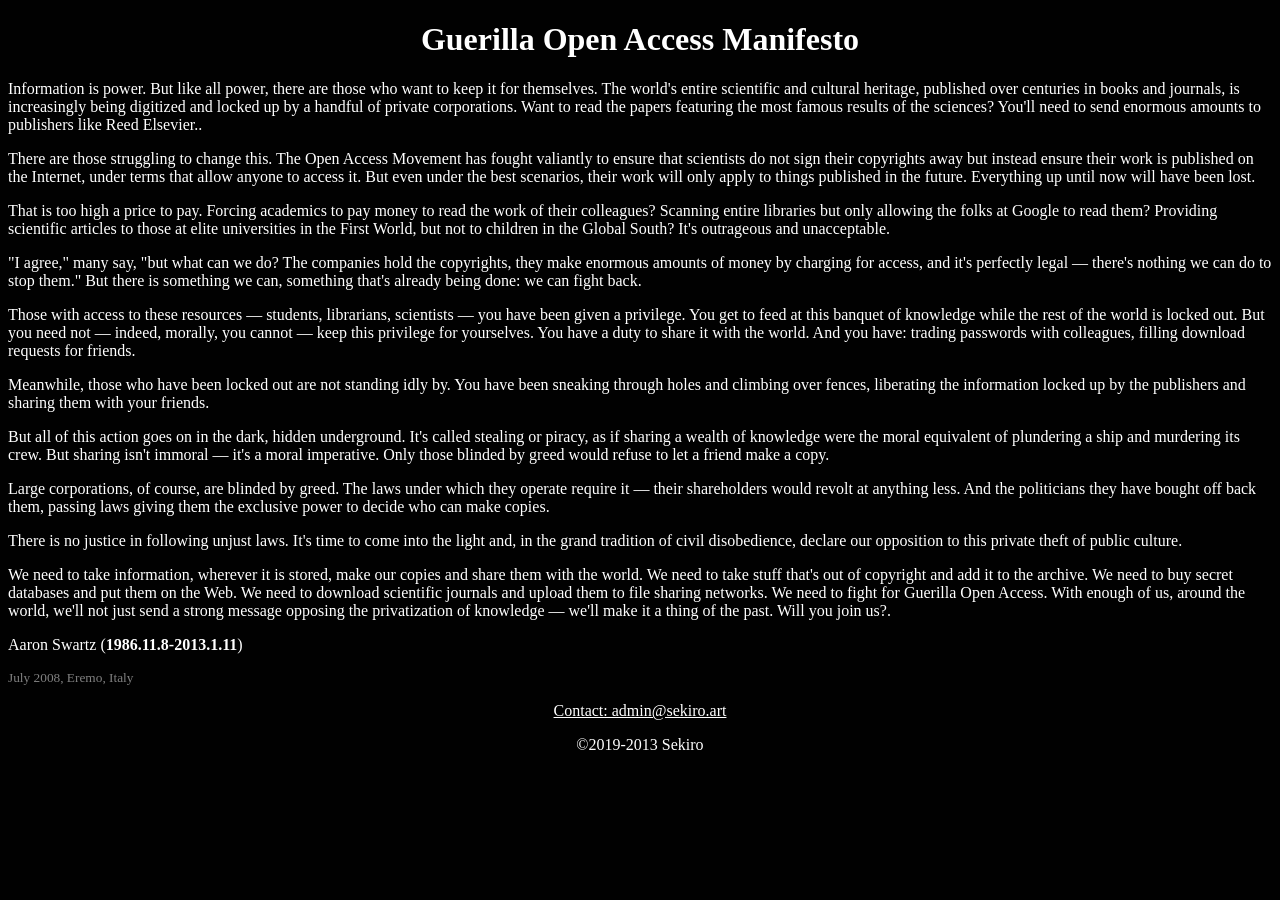
==== index.html @ 6ea74c70 "Update index.html" ====
<!DOCTYPE html>
<html>
  <head>
    <title>待清理坐标 xx6.3x:x9.9x</title>
     <link rel="stylesheet" type="text/css" href="http://sekiroz.github.io/style.css?">
  </head>
  <body>
    <h1 style="text-align:center; font-weight:bold; color:white;">Guerilla Open Access Manifesto </h1>    

    <p style="color:white;" >Information is power. But like all power, there are those who want to keep it for themselves. The world's entire scientific and cultural heritage, published over centuries in books and journals, is increasingly being digitized and locked up by a handful of private corporations. Want to read the papers featuring the most famous results of the sciences? You'll need to send enormous amounts to publishers like Reed Elsevier.. </p>
    <p style="color:white;" >There are those struggling to change this. The Open Access Movement has fought valiantly to ensure that scientists do not sign their copyrights away but instead ensure their work is published on the Internet, under terms that allow anyone to access it. But even under the best scenarios, their work will only apply to things published in the future. Everything up until now will have been lost.</p>
    <p style="color:white;" >That is too high a price to pay. Forcing academics to pay money to read the work of their colleagues? Scanning entire libraries but only allowing the folks at Google to read them? Providing scientific articles to those at elite universities in the First World, but not to children in the Global South? It's outrageous and unacceptable.</p>
    <p style="color:white;" >"I agree," many say, "but what can we do? The companies hold the copyrights, they make enormous amounts of money by charging for access, and it's perfectly legal — there's nothing we can do to stop them." But there is something we can, something that's already being done: we can fight back.</p>
    <p style="color:white;" >Those with access to these resources — students, librarians, scientists — you have been given a privilege. You get to feed at this banquet of knowledge while the rest of the world is locked out. But you need not — indeed, morally, you cannot — keep this privilege for yourselves. You have a duty to share it with the world. And you have: trading passwords with colleagues, filling download requests for friends.</p>
    <p style="color:white;" >Meanwhile, those who have been locked out are not standing idly by. You have been sneaking through holes and climbing over fences, liberating the information locked up by the publishers and sharing them with your friends.</p>
    <p style="color:white;" >But all of this action goes on in the dark, hidden underground. It's called stealing or piracy, as if sharing a wealth of knowledge were the moral equivalent of plundering a ship and murdering its crew. But sharing isn't immoral — it's a moral imperative. Only those blinded by greed would refuse to let a friend make a copy.</p>
    <p style="color:white;" >Large corporations, of course, are blinded by greed. The laws under which they operate require it — their shareholders would revolt at anything less. And the politicians they have bought off back them, passing laws giving them the exclusive power to decide who can make copies.</p>
    <p style="color:white;" >There is no justice in following unjust laws. It's time to come into the light and, in the grand tradition of civil disobedience, declare our opposition to this private theft of public culture.</p>
    <p style="color:white;" >We need to take information, wherever it is stored, make our copies and share them with the world. We need to take stuff that's out of copyright and add it to the archive. We need to buy secret databases and put them on the Web. We need to download scientific journals and upload them to file sharing networks. We need to fight for Guerilla Open Access.


With enough of us, around the world, we'll not just send a strong message opposing the privatization of knowledge — we'll make it a thing of the past. Will you join us?.</p>    

    <p style="color:white">Aaron Swartz (<strong>1986.11.8-2013.1.11</strong>)</p>

<p style="color:gray; font-size:smaller">July 2008, Eremo, Italy</p>


    <p align="center">
  <a href="mailto:admin@sekiro.art" style="color:white">
    Contact: admin@sekiro.art
  </a>
</p>
    
        <p align="center" style="color:white">©2019-2013 Sekiro</p>

    
  </body>
</html>
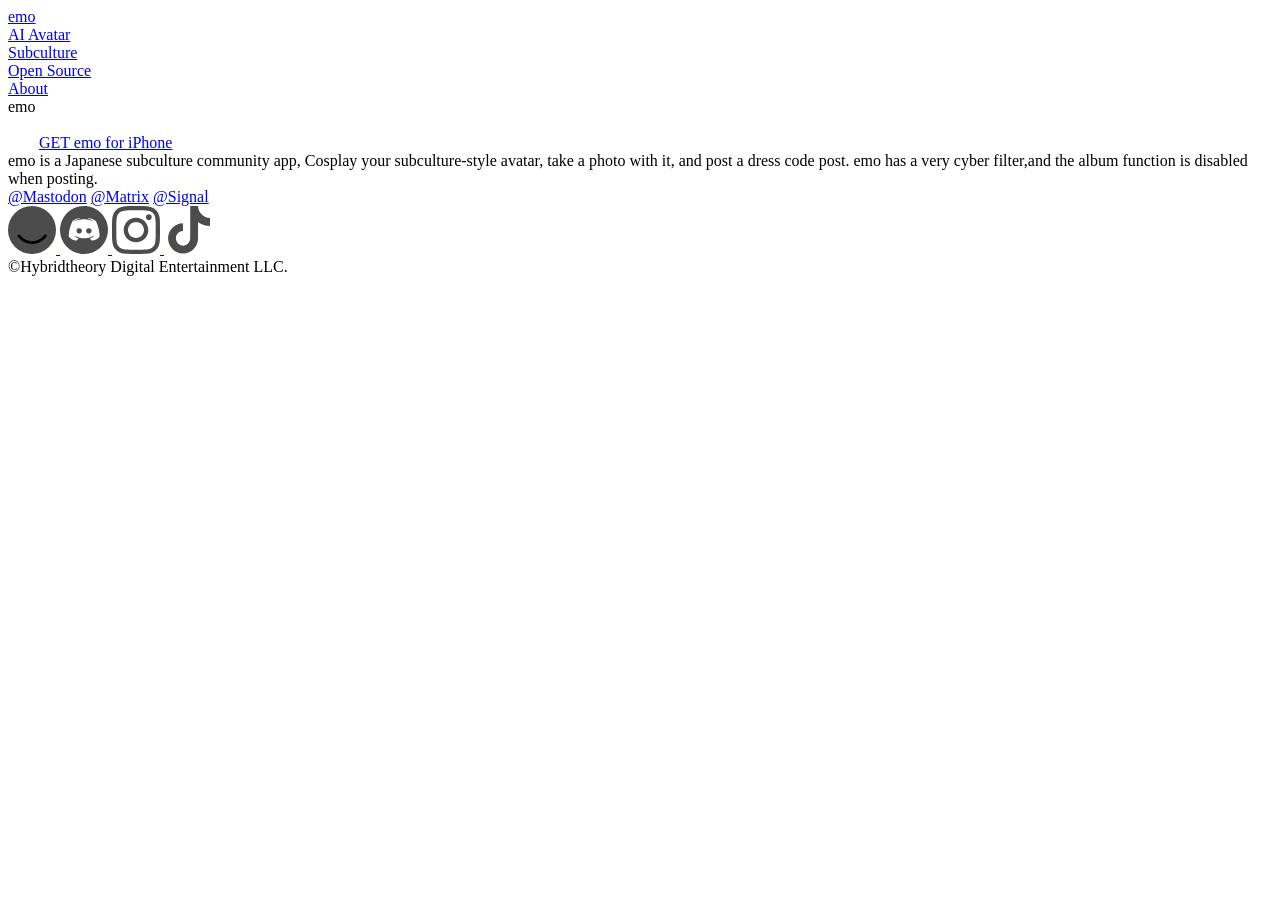
==== commit d560eea2: "up.." ====
--- a/index.html
+++ b/index.html
@@ -1,39 +1,156 @@
 <!DOCTYPE html>
 <html>
   <head>
-    <title>待清理坐标 xx6.3x:x9.9x</title>
-     <link rel="stylesheet" type="text/css" href="http://sekiroz.github.io/style.css?">
+    <meta charset="utf-8" />
+    <title>Hybridtheory</title>
+    <link rel="stylesheet" href="./index.css" />
+    <link rel="icon" href="/favicon.svg" type="image/svg+xml" />
+
+    <!-- 元描述标签 -->
+    <meta name="description" content="Hybridtheory LLC" />
+
+    <!-- Schema.org 结构化数据 -->
+    <script type="application/ld+json">
+    {
+      "@context": "https://schema.org",
+      "@type": "Organization",
+      "name": "Hybridtheory",
+      "url": "https://www.hybridtheory.io",
+      "logo": "https://www.hybridtheory.io/favicon.svg" <!--的 logo  URL -->
+    }
+    </script>
   </head>
-  <body>
-    <h1 style="text-align:center; font-weight:bold; color:white;">Guerilla Open Access Manifesto </h1>    
 
-    <p style="color:white;" >Information is power. But like all power, there are those who want to keep it for themselves. The world's entire scientific and cultural heritage, published over centuries in books and journals, is increasingly being digitized and locked up by a handful of private corporations. Want to read the papers featuring the most famous results of the sciences? You'll need to send enormous amounts to publishers like Reed Elsevier.. </p>
-    <p style="color:white;" >There are those struggling to change this. The Open Access Movement has fought valiantly to ensure that scientists do not sign their copyrights away but instead ensure their work is published on the Internet, under terms that allow anyone to access it. But even under the best scenarios, their work will only apply to things published in the future. Everything up until now will have been lost.</p>
-    <p style="color:white;" >That is too high a price to pay. Forcing academics to pay money to read the work of their colleagues? Scanning entire libraries but only allowing the folks at Google to read them? Providing scientific articles to those at elite universities in the First World, but not to children in the Global South? It's outrageous and unacceptable.</p>
-    <p style="color:white;" >"I agree," many say, "but what can we do? The companies hold the copyrights, they make enormous amounts of money by charging for access, and it's perfectly legal — there's nothing we can do to stop them." But there is something we can, something that's already being done: we can fight back.</p>
-    <p style="color:white;" >Those with access to these resources — students, librarians, scientists — you have been given a privilege. You get to feed at this banquet of knowledge while the rest of the world is locked out. But you need not — indeed, morally, you cannot — keep this privilege for yourselves. You have a duty to share it with the world. And you have: trading passwords with colleagues, filling download requests for friends.</p>
-    <p style="color:white;" >Meanwhile, those who have been locked out are not standing idly by. You have been sneaking through holes and climbing over fences, liberating the information locked up by the publishers and sharing them with your friends.</p>
-    <p style="color:white;" >But all of this action goes on in the dark, hidden underground. It's called stealing or piracy, as if sharing a wealth of knowledge were the moral equivalent of plundering a ship and murdering its crew. But sharing isn't immoral — it's a moral imperative. Only those blinded by greed would refuse to let a friend make a copy.</p>
-    <p style="color:white;" >Large corporations, of course, are blinded by greed. The laws under which they operate require it — their shareholders would revolt at anything less. And the politicians they have bought off back them, passing laws giving them the exclusive power to decide who can make copies.</p>
-    <p style="color:white;" >There is no justice in following unjust laws. It's time to come into the light and, in the grand tradition of civil disobedience, declare our opposition to this private theft of public culture.</p>
-    <p style="color:white;" >We need to take information, wherever it is stored, make our copies and share them with the world. We need to take stuff that's out of copyright and add it to the archive. We need to buy secret databases and put them on the Web. We need to download scientific journals and upload them to file sharing networks. We need to fight for Guerilla Open Access.
+  <body class="index">
+    <div class="main">
+      <div class="sidebar">
+        <div class="link active">
+          <a target="_self" href="./index.html">emo</a>
+        </div>
+        <div class="link">
+          <a target="_self" href="./avatar.html">AI Avatar</a>
+        </div>
+        <div class="link">
+          <a target="_self" href="./subculture.html">Subculture</a>
+        </div>
+        <div class="link">
+          <a target="_self" href="./open-source.html">Open Source</a>
+        </div>
+        <div class="link">
+          <a target="_self" href="./about.html">About</a>
+        </div>
+      </div>
+      <div class="content home">
+        <div class="title">
+          emo
+          <div class="download-app">
+            <img src="./images/symbol-apple.svg" />
+            <a
+              class="get-emo"
+              href="https://apps.apple.com/app/emo/id1538108556"
+            >
+              GET emo for iPhone
+            </a>
+          </div>
+        </div>
+        <div class="description">
+          emo is a Japanese subculture community app, Cosplay your 
+          subculture-style avatar, take a photo with it, and post a dress code post.
+          emo has a very cyber filter,and the album function is disabled when posting.
+        </div>
+        <div class="description">
+      <a href="https://github.com/mastodon" target="_blank" rel="noopener noreferrer">@Mastodon</a>  
+      <a href="https://github.com/matrix-org" target="_blank" rel="noopener noreferrer">@Matrix</a>
+      <a href="https://github.com/signalapp" target="_blank" rel="noopener noreferrer">@Signal</a>
 
+        </div>
+      </div>
+    </div>
 
-With enough of us, around the world, we'll not just send a strong message opposing the privatization of knowledge — we'll make it a thing of the past. Will you join us?.</p>    
-
-    <p style="color:white">Aaron Swartz (<strong>1986.11.8-2013.1.11</strong>)</p>
-
-<p style="color:gray; font-size:smaller">July 2008, Eremo, Italy</p>
-
-
-    <p align="center">
-  <a href="mailto:admin@sekiro.art" style="color:white">
-    Contact: admin@sekiro.art
-  </a>
-</p>
-    
-        <p align="center" style="color:white">©2019-2013 Sekiro</p>
-
-    
+    <div class="footer">
+      <div class="icons">
+        <a class="icon-emo" target="_blank" href="https://apps.apple.com/app/emo/id1538108556">
+          <svg
+            width="3rem"
+            height="3rem"
+            viewBox="0 0 48 48"
+            fill="none"
+            xmlns="http://www.w3.org/2000/svg"
+          >
+            <circle class="highlight" cx="24" cy="24" r="24" fill="#4C4C4C" />
+            <path
+              d="M24.1491 37.9999C21.3653 37.9958 18.6216 37.3358 16.1405 36.0734C13.6594 34.811 11.5107 32.9817 9.86852 30.7339C9.64988 30.4337 9.55943 30.0589 9.61708 29.6921C9.67473 29.3252 9.87576 28.9963 10.1759 28.7776C10.4761 28.559 10.8509 28.4685 11.2177 28.5262C11.5846 28.5838 11.9135 28.7849 12.1322 29.085C13.516 30.9896 15.3326 32.538 17.4324 33.6025C19.5322 34.667 21.8549 35.2172 24.2091 35.2076C26.5632 35.198 28.8814 34.6291 30.9725 33.5475C33.0636 32.466 34.8676 30.903 36.2359 28.9872C36.4508 28.6852 36.7769 28.4809 37.1425 28.4193C37.508 28.3577 37.8831 28.4439 38.1851 28.6588C38.4872 28.8738 38.6914 29.1999 38.753 29.5655C38.8146 29.931 38.7284 30.3061 38.5135 30.6081C36.8773 32.8914 34.7213 34.7526 32.2235 36.0379C29.7258 37.3232 26.9581 37.9957 24.1491 37.9999Z"
+              fill="black"
+            />
+          </svg>
+        </a>
+        <a
+          class="icon-discord"
+          target="_blank"
+          href="https://discord.gg/dUmjTrMMYF"
+        >
+          <svg
+            width="3rem"
+            height="3rem"
+            viewBox="0 0 48 48"
+            fill="none"
+            xmlns="http://www.w3.org/2000/svg"
+          >
+            <path
+              class="highlight"
+              d="M21.9473 25.0806C21.9048 25.6053 21.7106 26.1063 21.3882 26.5224C21.0658 26.9385 20.6293 27.2518 20.1318 27.4239C19.6344 27.5961 19.0976 27.6197 18.587 27.4919C18.0763 27.3641 17.6139 27.0904 17.2562 26.7042C16.8986 26.3181 16.661 25.8361 16.5727 25.3172C16.4843 24.7983 16.5489 24.2649 16.7586 23.782C16.9683 23.2992 17.3141 22.8879 17.7536 22.5983C18.1932 22.3087 18.7075 22.1533 19.2339 22.1512C19.9822 22.1799 20.6884 22.5047 21.1972 23.054C21.706 23.6034 21.9758 24.3324 21.9473 25.0806ZM31.6001 25.0806C31.5576 25.6063 31.3626 26.1082 31.0392 26.5247C30.7157 26.9413 30.2777 27.2545 29.779 27.4259C29.2802 27.5973 28.7422 27.6195 28.231 27.4897C27.7198 27.36 27.2576 27.0839 26.9009 26.6954C26.5442 26.3069 26.3086 25.8228 26.223 25.3024C26.1373 24.782 26.2053 24.2479 26.4187 23.7655C26.632 23.2832 26.9814 22.8736 27.424 22.5868C27.8667 22.3001 28.3833 22.1487 28.9107 22.1512C29.655 22.1854 30.3554 22.5127 30.8592 23.0615C31.3631 23.6104 31.6294 24.3362 31.6001 25.0806Z"
+              fill="#4C4C4C"
+            />
+            <path
+              class="highlight"
+              d="M40.9644 7.02339C37.037 3.09882 31.8705 0.657336 26.3449 0.114866C20.8193 -0.427604 15.2765 0.962505 10.6609 4.04836C6.0453 7.13422 2.64236 11.7249 1.03186 17.0384C-0.578643 22.3518 -0.297084 28.0593 1.82857 33.1884C3.95422 38.3176 7.79247 42.5511 12.6894 45.1676C17.5863 47.7842 23.239 48.6221 28.6844 47.5384C34.1297 46.4547 39.0309 43.5165 42.553 39.2245C46.075 34.9324 48 29.552 47.9999 23.9998C48.0033 20.8462 47.3835 17.723 46.1761 14.8096C44.9688 11.8962 43.1976 9.25014 40.9644 7.02339ZM31.5517 34.5171C31.5517 34.5171 30.5913 33.3645 29.7989 32.356C31.7098 31.9113 33.4022 30.8057 34.5772 29.2345C33.6302 29.8596 32.6152 30.3752 31.5517 30.7712C30.3185 31.2986 29.0297 31.6853 27.7098 31.9238C25.4373 32.3315 23.109 32.3152 20.8424 31.8758C19.5125 31.6253 18.2099 31.2474 16.9525 30.7472C16.2941 30.4917 15.6525 30.195 15.0315 29.8588C14.9355 29.7867 14.8634 29.7627 14.7914 29.7147C14.7483 29.6961 14.7079 29.6719 14.6713 29.6427C14.2631 29.4025 13.999 29.2345 13.951 29.2104C15.083 30.7453 16.7124 31.8401 18.5613 32.308C17.7689 33.3165 16.8084 34.5171 16.8084 34.5171C15.2326 34.5571 13.6711 34.2102 12.2604 33.507C10.8497 32.8037 9.63288 31.7655 8.71635 30.4831C8.80327 25.1138 10.1088 19.8344 12.5343 15.0434C14.6692 13.3701 17.269 12.3973 19.978 12.258L20.2421 12.5702C17.7049 13.2041 15.3366 14.3841 13.3026 16.0279C13.4227 15.9799 13.975 15.6917 14.8394 15.2835C16.7432 14.421 18.7675 13.8541 20.8424 13.6027C20.993 13.5748 21.1455 13.5587 21.2986 13.5546C23.0749 13.3208 24.8731 13.3047 26.6533 13.5066C29.4403 13.8269 32.1392 14.6831 34.6013 16.0279C32.666 14.4669 30.4246 13.3298 28.022 12.6902L28.4062 12.258C31.1151 12.3973 33.7149 13.3701 35.8499 15.0434C38.2615 19.8384 39.5584 25.1164 39.6438 30.4831C38.7272 31.7655 37.5104 32.8037 36.0997 33.507C34.689 34.2102 33.1275 34.5571 31.5517 34.5171Z"
+              fill="#4C4C4C"
+            />
+          </svg>
+        </a>
+        <a
+          class="icon-instagram"
+          target="_blank"
+          href="https://www.instagram.com/emo.staff/"
+        >
+          <svg
+            width="3rem"
+            height="3rem"
+            viewBox="0 0 48 48"
+            fill="none"
+            xmlns="http://www.w3.org/2000/svg"
+          >
+            <path
+              class="highlight"
+              d="M24.0054 11.6934C17.1949 11.6934 11.7015 17.188 11.7015 24C11.7015 30.812 17.1949 36.3066 24.0054 36.3066C30.8158 36.3066 36.3092 30.812 36.3092 24C36.3092 17.188 30.8158 11.6934 24.0054 11.6934ZM24.0054 32.0009C19.6042 32.0009 16.0062 28.4128 16.0062 24C16.0062 19.5872 19.5935 15.9991 24.0054 15.9991C28.4172 15.9991 32.0045 19.5872 32.0045 24C32.0045 28.4128 28.4065 32.0009 24.0054 32.0009ZM39.6823 11.19C39.6823 12.7859 38.3973 14.0605 36.8125 14.0605C35.217 14.0605 33.9427 12.7752 33.9427 11.19C33.9427 9.60482 35.2277 8.31954 36.8125 8.31954C38.3973 8.31954 39.6823 9.60482 39.6823 11.19ZM47.8313 14.1033C47.6493 10.2582 46.7712 6.85217 43.9549 4.04597C41.1494 1.23976 37.7441 0.361486 33.8998 0.168694C29.9378 -0.0562312 18.0622 -0.0562312 14.1002 0.168694C10.2666 0.350775 6.86135 1.22905 4.04506 4.03526C1.22878 6.84146 0.361405 10.2475 0.168656 14.0926C-0.0562186 18.0556 -0.0562186 29.9337 0.168656 33.8967C0.350697 37.7418 1.22878 41.1478 4.04506 43.954C6.86135 46.7602 10.2559 47.6385 14.1002 47.8313C18.0622 48.0562 29.9378 48.0562 33.8998 47.8313C37.7441 47.6492 41.1494 46.771 43.9549 43.954C46.7605 41.1478 47.6386 37.7418 47.8313 33.8967C48.0562 29.9337 48.0562 18.0663 47.8313 14.1033ZM42.7128 38.1488C41.8775 40.2481 40.2606 41.8654 38.151 42.7116C34.9921 43.9647 27.4963 43.6756 24.0054 43.6756C20.5144 43.6756 13.0079 43.954 9.85968 42.7116C7.76085 41.8762 6.14389 40.2588 5.29794 38.1488C4.04506 34.9892 4.33419 27.4917 4.33419 24C4.33419 20.5083 4.05577 13.0001 5.29794 9.85117C6.13318 7.75187 7.75014 6.13455 9.85968 5.28841C13.0186 4.03526 20.5144 4.32444 24.0054 4.32444C27.4963 4.32444 35.0028 4.04597 38.151 5.28841C40.2499 6.12384 41.8668 7.74116 42.7128 9.85117C43.9656 13.0108 43.6765 20.5083 43.6765 24C43.6765 27.4917 43.9656 34.9999 42.7128 38.1488Z"
+              fill="#4C4C4C"
+            />
+          </svg>
+        </a>
+        <a
+          class="icon-tiktok"
+          target="_blank"
+          href="https://www.tiktok.com/@emo.staff"
+        >
+          <svg
+            width="3rem"
+            height="3rem"
+            viewBox="0 0 48 48"
+            fill="none"
+            xmlns="http://www.w3.org/2000/svg"
+          >
+            <path
+              class="highlight"
+              d="M34.0567 0H26.2202V32.3671C26.2202 36.3999 23.0339 39.6422 19.0714 39.6422C15.1089 39.6422 11.9225 36.3999 11.9225 32.3671C11.9225 28.3891 15.0545 25.1917 18.9627 25.0921V17.1326C10.6968 17.2325 4.08594 23.9443 4.08594 32.3671C4.08594 40.8446 10.7512 47.6014 19.0714 47.6014C27.3915 47.6014 34.0567 40.8446 34.0567 32.3671V15.9873C37.4913 18.532 41.6351 20.0057 45.9998 20.0507V12.0912C39.3889 11.7471 34.0567 6.51418 34.0567 0Z"
+              fill="#4C4C4C"
+            />
+          </svg>
+        </a>
+        
+      </div>
+      <div class="copyright">
+        <span>©</span>Hybridtheory Digital Entertainment LLC.
+      </div>
+    </div>
   </body>
 </html>
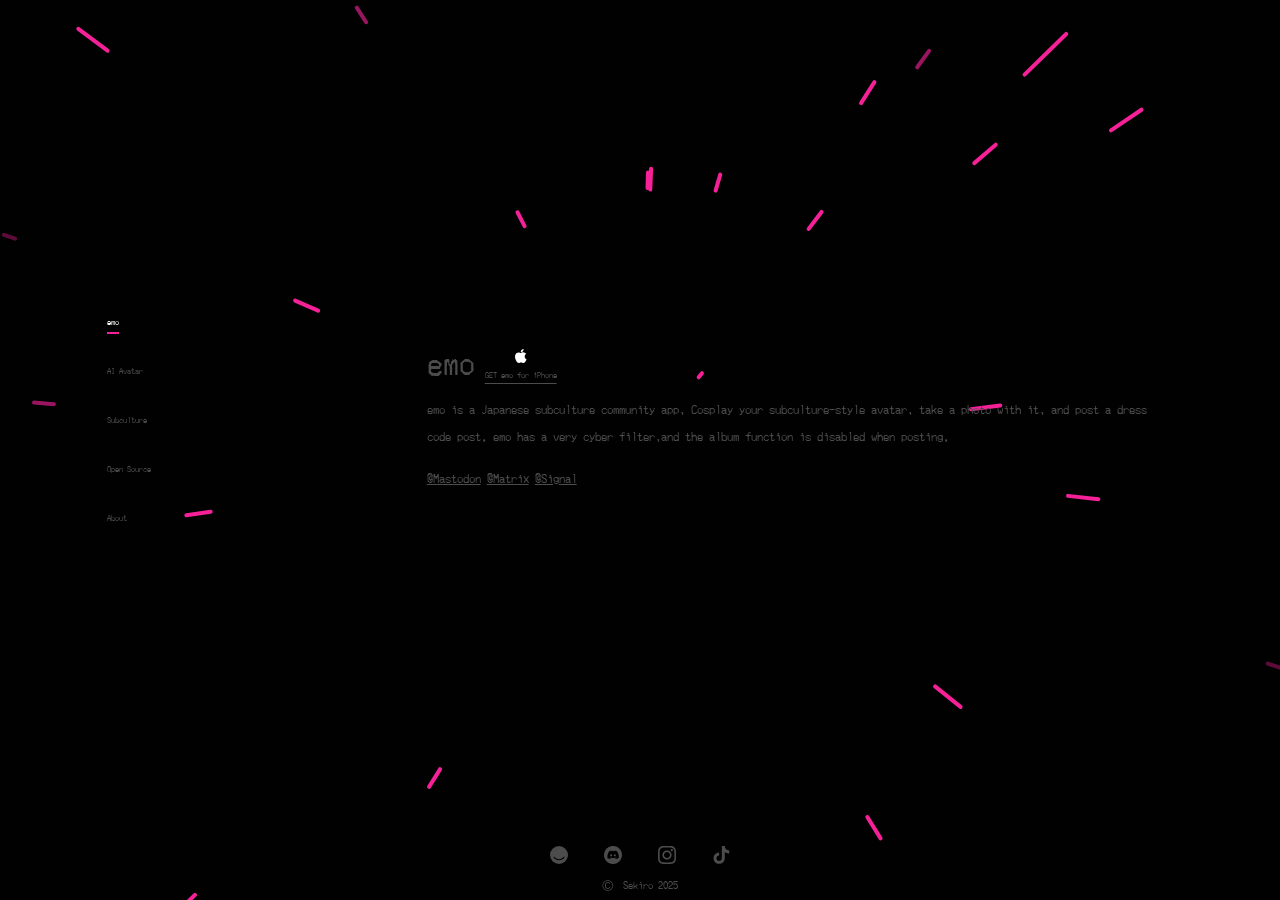
==== commit b99e4e68: "1" ====
--- a/index.html
+++ b/index.html
@@ -2,7 +2,7 @@
 <html>
   <head>
     <meta charset="utf-8" />
-    <title>Hybridtheory</title>
+    <title>待清理坐標xx6.3x:x9.9x</title>
     <link rel="stylesheet" href="./index.css" />
     <link rel="icon" href="/favicon.svg" type="image/svg+xml" />
 
@@ -14,9 +14,8 @@
     {
       "@context": "https://schema.org",
       "@type": "Organization",
-      "name": "Hybridtheory",
-      "url": "https://www.hybridtheory.io",
-      "logo": "https://www.hybridtheory.io/favicon.svg" <!--的 logo  URL -->
+      "name": "sekiro.art",
+      "url": "https://www.sekiro.art",
     }
     </script>
   </head>
@@ -149,7 +148,7 @@
         
       </div>
       <div class="copyright">
-        <span>©</span>Hybridtheory Digital Entertainment LLC.
+        <span>©</span>Sekiro 2025
       </div>
     </div>
   </body>
--- a/index.css
+++ b/index.css
@@ -0,0 +1,350 @@
+@font-face {
+  font-family: "MerchantCopy";
+  src: local("MerchantCopy"), url(/MerchantCopy.ttf) format("truetype");
+}
+
+:root {
+  --font-primary: "MerchantCopy", sans-serif;
+  --side-bar-width: 25%;
+  --fg-text-color: #4c4c4c;
+  --fg-white-color: white;
+  --fg-dim-color: #262628;
+  --fg-active-color: #f62198;
+  --bg-body-color: #010101;
+  --root-font-size: 50%;
+}
+
+html,
+body {
+  font-size: var(--root-font-size);
+  margin: 0;
+  padding: 0;
+  border: 0;
+  background-color: var(--bg-body-color);
+  font-family: var(--font-primary);
+  background-image: url(/images/bg-space.svg);
+  background-size: cover;
+  background-position: center center;
+}
+
+@media (max-width: 1366px) {
+  html,
+  body {
+    font-size: calc(var(--root-font-size) * 0.75);
+  }
+}
+
+@media (max-width: 1024px) {
+  html,
+  body {
+    font-size: calc(var(--root-font-size) * 0.75);
+  }
+}
+
+@media (max-width: 768px) {
+  html,
+  body {
+    font-size: calc(var(--root-font-size) * 0.5);
+  }
+}
+
+@media (max-width: 414px) {
+  html,
+  body {
+    font-size: calc(var(--root-font-size) * 0.75);
+  }
+}
+
+.index {
+  display: flex;
+  flex-direction: column;
+  height: 100vh;
+}
+
+.index a {
+  color: var(--fg-text-color);
+}
+
+.index .main {
+  color: var(--fg-text-color);
+  display: flex;
+  flex-wrap: nowrap;
+  flex: 1;
+}
+
+.footer {
+  color: var(--fg-text-color);
+  height: 10rem;
+  display: flex;
+  flex-direction: column;
+  justify-content: space-around;
+  align-items: center;
+}
+
+.footer .icons {
+  min-width: 30rem;
+  display: flex;
+  justify-content: space-between;
+}
+
+.footer .copyright {
+  font-size: 2.5rem;
+  display: flex;
+  align-items: center;
+  justify-content: center;
+  gap: 1.6rem;
+}
+
+.footer .copyright img {
+  width: 2rem;
+  height: 2rem;
+  margin-right: 1.6rem;
+}
+
+.footer .icons img {
+  width: 3rem;
+  height: 3rem;
+}
+
+.footer .icons a {
+  width: 3rem;
+  height: 3rem;
+  background-repeat: no-repeat;
+  background-position: center center;
+  background-size: contain;
+  cursor: pointer;
+}
+
+footer .icons svg {
+  width: 3rem;
+  height: 3rem;
+}
+
+.footer .icons a:hover svg .highlight {
+  fill: var(--fg-active-color);
+}
+
+.index .sidebar {
+  display: flex;
+  flex-direction: column;
+  width: var(--side-bar-width);
+  max-width: 400px;
+  justify-content: center;
+  padding-left: calc(var(--side-bar-width) / 3);
+}
+
+.index .sidebar .link {
+  margin: 20px 0;
+  font-size: 2rem;
+}
+
+.index .sidebar a {
+  color: var(--fg-text-color);
+  text-decoration: none;
+  cursor: pointer;
+}
+
+.index .sidebar .link.active a,
+.index .sidebar a:active,
+.index .sidebar a:hover {
+  color: white;
+  border-bottom: 2px solid var(--fg-active-color);
+  padding-bottom: 5px;
+}
+
+.index .content {
+  flex: 1;
+  padding-right: calc(var(--side-bar-width) / 3);
+}
+
+.index .content.home {
+  display: flex;
+  flex-direction: column;
+  justify-content: center;
+  align-items: start;
+}
+
+.index .home .title {
+  font-size: 7.5rem;
+  align-self: start;
+  display: flex;
+  gap: 10px;
+}
+
+.index .home .title .download-app {
+  display: flex;
+  flex-direction: column;
+  align-items: center;
+  justify-content: center;
+  font-size: 2rem;
+  gap: 8px;
+  cursor: pointer;
+}
+
+.index .home .title .download-app:hover {
+  color: var(--fg-active-color);
+}
+
+.index .home .title .download-app:hover .get-emo {
+  color: var(--fg-active-color);
+  text-decoration-color: var(--fg-active-color);
+}
+
+.index .home .title .download-app img {
+  width: 2rem;
+}
+
+.index .home .title .download-app .get-emo {
+  text-decoration: underline;
+  text-underline-offset: 5px;
+}
+
+.index .home .description {
+  margin-top: 15px;
+  font-size: 3rem;
+  line-height: 1.5;
+}
+
+.index .home .description.dim {
+  color: var(--fg-dim-color);
+}
+
+.index .home .description .icon-heart {
+  width: 2rem;
+}
+
+.index .home .description .link {
+  text-decoration: underline;
+  text-underline-offset: 5px;
+  cursor: default;
+}
+
+.index .home .description .link:hover {
+  color: var(--fg-active-color);
+  text-decoration-color: var(--fg-active-color);
+}
+
+/* team.html */
+
+.team {
+  display: flex;
+  flex-direction: column;
+  height: 100vh;
+  color: var(--fg-text-color);
+}
+
+.team .nav {
+  display: flex;
+  justify-content: space-between;
+  align-items: center;
+  margin-top: 48px;
+}
+
+.team .left {
+  font-weight: 400;
+  font-size: 5rem;
+  margin-left: 80px;
+}
+
+.team .left:hover {
+  cursor: pointer;
+  color: #f62198;
+}
+
+.team .right {
+  display: flex;
+}
+
+.team .right .link {
+  font-weight: 400;
+  font-size: 2.5rem;
+  margin-left: 56px;
+  cursor: pointer;
+}
+
+.team .right .link.active {
+  color: #f62198;
+}
+
+.team .right .link:hover {
+  color: #f62198;
+}
+
+.team .right .link:nth-last-child(1) {
+  margin-right: 80px;
+}
+
+.team .content {
+  flex: 1;
+  display: flex;
+  justify-content: center;
+  align-items: center;
+  flex-flow: column wrap;
+}
+
+.team .content .img img {
+  width: 200px;
+  height: 200px;
+  object-fit: cover;
+}
+
+.team .action {
+  font-weight: 400;
+  font-size: 5rem;
+  display: flex;
+  justify-content: center;
+  align-items: center;
+}
+
+.team .desc {
+  font-size: 3rem;
+  color: rgba(76, 76, 76, 0.54);
+}
+
+.dots {
+  display: flex;
+  align-items: center;
+  margin: 20px 0 0 20px;
+}
+
+.dot {
+  width: 10px;
+  height: 10px;
+  margin-right: 10px;
+  border-radius: 50%;
+  background-color: white;
+  animation: color-change 3s ease-in-out infinite;
+}
+
+.dot:nth-child(1) {
+  animation-delay: 0s;
+}
+
+.dot:nth-child(2) {
+  animation-delay: 1s;
+}
+
+.dot:nth-child(3) {
+  animation-delay: 2s;
+}
+
+@keyframes color-change {
+  0% {
+    background-color: white;
+  }
+  50% {
+    background-color: white;
+  }
+  51% {
+    background-color: white;
+  }
+  100% {
+    background-color: red;
+  }
+}
+
+/* end team.html */
+
+/* start posts.html */
+
+/* end posts.html */
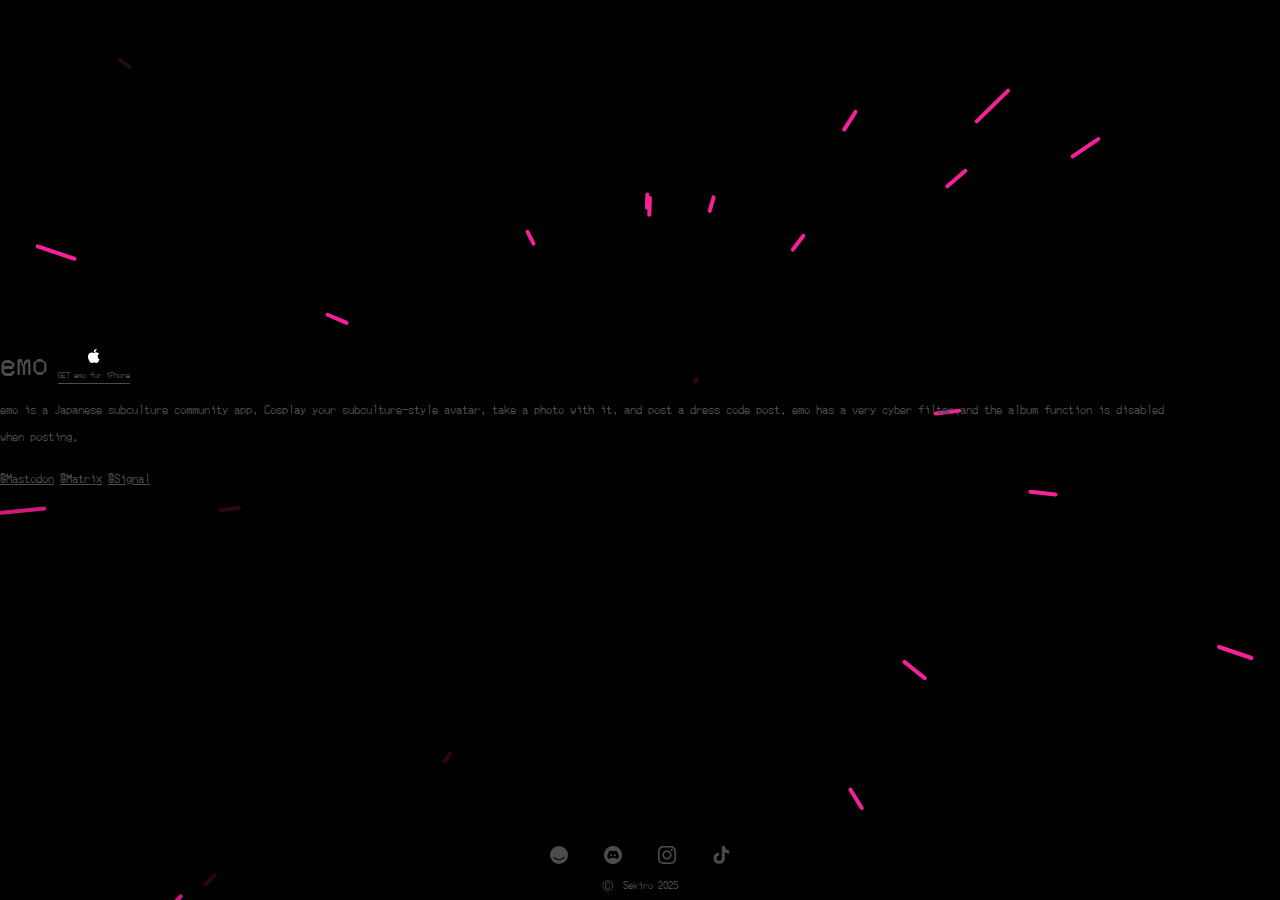
==== commit 4e12685f: "Update index.html" ====
--- a/index.html
+++ b/index.html
@@ -22,23 +22,7 @@
 
   <body class="index">
     <div class="main">
-      <div class="sidebar">
-        <div class="link active">
-          <a target="_self" href="./index.html">emo</a>
-        </div>
-        <div class="link">
-          <a target="_self" href="./avatar.html">AI Avatar</a>
-        </div>
-        <div class="link">
-          <a target="_self" href="./subculture.html">Subculture</a>
-        </div>
-        <div class="link">
-          <a target="_self" href="./open-source.html">Open Source</a>
-        </div>
-        <div class="link">
-          <a target="_self" href="./about.html">About</a>
-        </div>
-      </div>
+   
       <div class="content home">
         <div class="title">
           emo
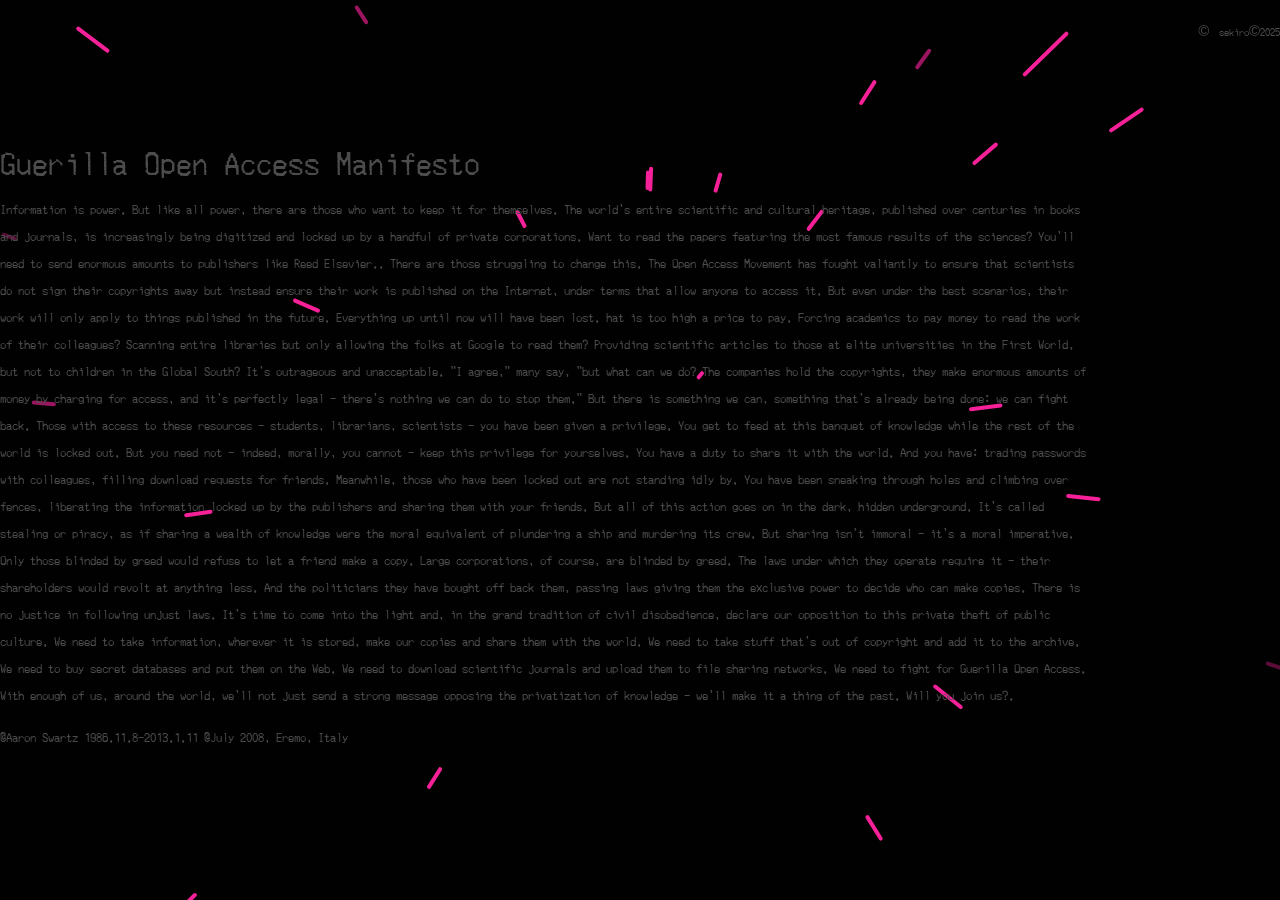
==== commit 3045a7ba: "Update index.html" ====
--- a/index.html
+++ b/index.html
@@ -22,117 +22,83 @@
 
   <body class="index">
     <div class="main">
-   
+
       <div class="content home">
         <div class="title">
-          emo
-          <div class="download-app">
-            <img src="./images/symbol-apple.svg" />
-            <a
-              class="get-emo"
-              href="https://apps.apple.com/app/emo/id1538108556"
-            >
-              GET emo for iPhone
-            </a>
-          </div>
+          Guerilla Open Access Manifesto
+          
         </div>
         <div class="description">
-          emo is a Japanese subculture community app, Cosplay your 
-          subculture-style avatar, take a photo with it, and post a dress code post.
-          emo has a very cyber filter,and the album function is disabled when posting.
-        </div>
+          Information is power. But like all power, there are those who want to keep it for 
+          themselves. The world's entire scientific and cultural heritage, published over 
+          centuries in books and journals, is increasingly being digitized and locked up by 
+          a handful of private corporations. Want to read the papers featuring the most famous
+          results of the sciences? You'll need to send enormous amounts to publishers like 
+          Reed Elsevier..
+
+          There are those struggling to change this. The Open Access Movement has fought
+          valiantly to ensure that scientists do not sign their copyrights away but instead 
+          ensure their work is published on the Internet, under terms that allow anyone to 
+          access it. But even under the best scenarios, their work will only apply to things 
+          published in the future. Everything up until now will have been lost.
+
+          hat is too high a price to pay. Forcing academics to pay money to read the work of 
+          their colleagues? Scanning entire libraries but only allowing the folks at Google to 
+          read them? Providing scientific articles to those at elite universities in the First 
+          World, but not to children in the Global South? It's outrageous and unacceptable.
+
+          "I agree," many say, "but what can we do? The companies hold the copyrights, they 
+          make enormous amounts of money by charging for access, and it's perfectly legal — 
+          there's nothing we can do to stop them." But there is something we can, something 
+          that's already being done: we can fight back.
+
+          Those with access to these resources — students, librarians, scientists — you have 
+          been given a privilege. You get to feed at this banquet of knowledge while the rest 
+          of the world is locked out. But you need not — indeed, morally, you cannot — keep 
+          this privilege for yourselves. You have a duty to share it with the world. And you 
+          have: trading passwords with colleagues, filling download requests for friends.
+
+          Meanwhile, those who have been locked out are not standing idly by. You have been 
+          sneaking through holes and climbing over fences, liberating the information locked 
+          up by the publishers and sharing them with your friends.
+
+
+          But all of this action goes on in the dark, hidden underground. It's called stealing 
+          or piracy, as if sharing a wealth of knowledge were the moral equivalent of plundering 
+          a ship and murdering its crew. But sharing isn't immoral — it's a moral imperative. 
+          Only those blinded by greed would refuse to let a friend make a copy.
+
+          Large corporations, of course, are blinded by greed. The laws under which they operate 
+          require it — their shareholders would revolt at anything less. And the politicians they 
+          have bought off back them, passing laws giving them the exclusive power to decide who 
+          can make copies.
+
+          There is no justice in following unjust laws. It's time to come into the light and, 
+          in the grand tradition of civil disobedience, declare our opposition to this private 
+          theft of public culture.
+
+          We need to take information, wherever it is stored, make our copies and share them 
+          with the world. We need to take stuff that's out of copyright and add it to the 
+          archive. We need to buy secret databases and put them on the Web. We need to download 
+          scientific journals and upload them to file sharing networks. We need to fight for 
+          Guerilla Open Access.
+
+
+
+          With enough of us, around the world, we'll not just send a strong message opposing 
+          the privatization of knowledge — we'll make it a thing of the past. Will you join us?.
+
         <div class="description">
-      <a href="https://github.com/mastodon" target="_blank" rel="noopener noreferrer">@Mastodon</a>  
-      <a href="https://github.com/matrix-org" target="_blank" rel="noopener noreferrer">@Matrix</a>
-      <a href="https://github.com/signalapp" target="_blank" rel="noopener noreferrer">@Signal</a>
-
+      <a target="_blank" rel="noopener noreferrer">@Aaron Swartz  1986.11.8-2013.1.11</a>  
+      <a target="_blank" rel="noopener noreferrer">@July 2008, Eremo, Italy</a>
         </div>
       </div>
     </div>
 
     <div class="footer">
-      <div class="icons">
-        <a class="icon-emo" target="_blank" href="https://apps.apple.com/app/emo/id1538108556">
-          <svg
-            width="3rem"
-            height="3rem"
-            viewBox="0 0 48 48"
-            fill="none"
-            xmlns="http://www.w3.org/2000/svg"
-          >
-            <circle class="highlight" cx="24" cy="24" r="24" fill="#4C4C4C" />
-            <path
-              d="M24.1491 37.9999C21.3653 37.9958 18.6216 37.3358 16.1405 36.0734C13.6594 34.811 11.5107 32.9817 9.86852 30.7339C9.64988 30.4337 9.55943 30.0589 9.61708 29.6921C9.67473 29.3252 9.87576 28.9963 10.1759 28.7776C10.4761 28.559 10.8509 28.4685 11.2177 28.5262C11.5846 28.5838 11.9135 28.7849 12.1322 29.085C13.516 30.9896 15.3326 32.538 17.4324 33.6025C19.5322 34.667 21.8549 35.2172 24.2091 35.2076C26.5632 35.198 28.8814 34.6291 30.9725 33.5475C33.0636 32.466 34.8676 30.903 36.2359 28.9872C36.4508 28.6852 36.7769 28.4809 37.1425 28.4193C37.508 28.3577 37.8831 28.4439 38.1851 28.6588C38.4872 28.8738 38.6914 29.1999 38.753 29.5655C38.8146 29.931 38.7284 30.3061 38.5135 30.6081C36.8773 32.8914 34.7213 34.7526 32.2235 36.0379C29.7258 37.3232 26.9581 37.9957 24.1491 37.9999Z"
-              fill="black"
-            />
-          </svg>
-        </a>
-        <a
-          class="icon-discord"
-          target="_blank"
-          href="https://discord.gg/dUmjTrMMYF"
-        >
-          <svg
-            width="3rem"
-            height="3rem"
-            viewBox="0 0 48 48"
-            fill="none"
-            xmlns="http://www.w3.org/2000/svg"
-          >
-            <path
-              class="highlight"
-              d="M21.9473 25.0806C21.9048 25.6053 21.7106 26.1063 21.3882 26.5224C21.0658 26.9385 20.6293 27.2518 20.1318 27.4239C19.6344 27.5961 19.0976 27.6197 18.587 27.4919C18.0763 27.3641 17.6139 27.0904 17.2562 26.7042C16.8986 26.3181 16.661 25.8361 16.5727 25.3172C16.4843 24.7983 16.5489 24.2649 16.7586 23.782C16.9683 23.2992 17.3141 22.8879 17.7536 22.5983C18.1932 22.3087 18.7075 22.1533 19.2339 22.1512C19.9822 22.1799 20.6884 22.5047 21.1972 23.054C21.706 23.6034 21.9758 24.3324 21.9473 25.0806ZM31.6001 25.0806C31.5576 25.6063 31.3626 26.1082 31.0392 26.5247C30.7157 26.9413 30.2777 27.2545 29.779 27.4259C29.2802 27.5973 28.7422 27.6195 28.231 27.4897C27.7198 27.36 27.2576 27.0839 26.9009 26.6954C26.5442 26.3069 26.3086 25.8228 26.223 25.3024C26.1373 24.782 26.2053 24.2479 26.4187 23.7655C26.632 23.2832 26.9814 22.8736 27.424 22.5868C27.8667 22.3001 28.3833 22.1487 28.9107 22.1512C29.655 22.1854 30.3554 22.5127 30.8592 23.0615C31.3631 23.6104 31.6294 24.3362 31.6001 25.0806Z"
-              fill="#4C4C4C"
-            />
-            <path
-              class="highlight"
-              d="M40.9644 7.02339C37.037 3.09882 31.8705 0.657336 26.3449 0.114866C20.8193 -0.427604 15.2765 0.962505 10.6609 4.04836C6.0453 7.13422 2.64236 11.7249 1.03186 17.0384C-0.578643 22.3518 -0.297084 28.0593 1.82857 33.1884C3.95422 38.3176 7.79247 42.5511 12.6894 45.1676C17.5863 47.7842 23.239 48.6221 28.6844 47.5384C34.1297 46.4547 39.0309 43.5165 42.553 39.2245C46.075 34.9324 48 29.552 47.9999 23.9998C48.0033 20.8462 47.3835 17.723 46.1761 14.8096C44.9688 11.8962 43.1976 9.25014 40.9644 7.02339ZM31.5517 34.5171C31.5517 34.5171 30.5913 33.3645 29.7989 32.356C31.7098 31.9113 33.4022 30.8057 34.5772 29.2345C33.6302 29.8596 32.6152 30.3752 31.5517 30.7712C30.3185 31.2986 29.0297 31.6853 27.7098 31.9238C25.4373 32.3315 23.109 32.3152 20.8424 31.8758C19.5125 31.6253 18.2099 31.2474 16.9525 30.7472C16.2941 30.4917 15.6525 30.195 15.0315 29.8588C14.9355 29.7867 14.8634 29.7627 14.7914 29.7147C14.7483 29.6961 14.7079 29.6719 14.6713 29.6427C14.2631 29.4025 13.999 29.2345 13.951 29.2104C15.083 30.7453 16.7124 31.8401 18.5613 32.308C17.7689 33.3165 16.8084 34.5171 16.8084 34.5171C15.2326 34.5571 13.6711 34.2102 12.2604 33.507C10.8497 32.8037 9.63288 31.7655 8.71635 30.4831C8.80327 25.1138 10.1088 19.8344 12.5343 15.0434C14.6692 13.3701 17.269 12.3973 19.978 12.258L20.2421 12.5702C17.7049 13.2041 15.3366 14.3841 13.3026 16.0279C13.4227 15.9799 13.975 15.6917 14.8394 15.2835C16.7432 14.421 18.7675 13.8541 20.8424 13.6027C20.993 13.5748 21.1455 13.5587 21.2986 13.5546C23.0749 13.3208 24.8731 13.3047 26.6533 13.5066C29.4403 13.8269 32.1392 14.6831 34.6013 16.0279C32.666 14.4669 30.4246 13.3298 28.022 12.6902L28.4062 12.258C31.1151 12.3973 33.7149 13.3701 35.8499 15.0434C38.2615 19.8384 39.5584 25.1164 39.6438 30.4831C38.7272 31.7655 37.5104 32.8037 36.0997 33.507C34.689 34.2102 33.1275 34.5571 31.5517 34.5171Z"
-              fill="#4C4C4C"
-            />
-          </svg>
-        </a>
-        <a
-          class="icon-instagram"
-          target="_blank"
-          href="https://www.instagram.com/emo.staff/"
-        >
-          <svg
-            width="3rem"
-            height="3rem"
-            viewBox="0 0 48 48"
-            fill="none"
-            xmlns="http://www.w3.org/2000/svg"
-          >
-            <path
-              class="highlight"
-              d="M24.0054 11.6934C17.1949 11.6934 11.7015 17.188 11.7015 24C11.7015 30.812 17.1949 36.3066 24.0054 36.3066C30.8158 36.3066 36.3092 30.812 36.3092 24C36.3092 17.188 30.8158 11.6934 24.0054 11.6934ZM24.0054 32.0009C19.6042 32.0009 16.0062 28.4128 16.0062 24C16.0062 19.5872 19.5935 15.9991 24.0054 15.9991C28.4172 15.9991 32.0045 19.5872 32.0045 24C32.0045 28.4128 28.4065 32.0009 24.0054 32.0009ZM39.6823 11.19C39.6823 12.7859 38.3973 14.0605 36.8125 14.0605C35.217 14.0605 33.9427 12.7752 33.9427 11.19C33.9427 9.60482 35.2277 8.31954 36.8125 8.31954C38.3973 8.31954 39.6823 9.60482 39.6823 11.19ZM47.8313 14.1033C47.6493 10.2582 46.7712 6.85217 43.9549 4.04597C41.1494 1.23976 37.7441 0.361486 33.8998 0.168694C29.9378 -0.0562312 18.0622 -0.0562312 14.1002 0.168694C10.2666 0.350775 6.86135 1.22905 4.04506 4.03526C1.22878 6.84146 0.361405 10.2475 0.168656 14.0926C-0.0562186 18.0556 -0.0562186 29.9337 0.168656 33.8967C0.350697 37.7418 1.22878 41.1478 4.04506 43.954C6.86135 46.7602 10.2559 47.6385 14.1002 47.8313C18.0622 48.0562 29.9378 48.0562 33.8998 47.8313C37.7441 47.6492 41.1494 46.771 43.9549 43.954C46.7605 41.1478 47.6386 37.7418 47.8313 33.8967C48.0562 29.9337 48.0562 18.0663 47.8313 14.1033ZM42.7128 38.1488C41.8775 40.2481 40.2606 41.8654 38.151 42.7116C34.9921 43.9647 27.4963 43.6756 24.0054 43.6756C20.5144 43.6756 13.0079 43.954 9.85968 42.7116C7.76085 41.8762 6.14389 40.2588 5.29794 38.1488C4.04506 34.9892 4.33419 27.4917 4.33419 24C4.33419 20.5083 4.05577 13.0001 5.29794 9.85117C6.13318 7.75187 7.75014 6.13455 9.85968 5.28841C13.0186 4.03526 20.5144 4.32444 24.0054 4.32444C27.4963 4.32444 35.0028 4.04597 38.151 5.28841C40.2499 6.12384 41.8668 7.74116 42.7128 9.85117C43.9656 13.0108 43.6765 20.5083 43.6765 24C43.6765 27.4917 43.9656 34.9999 42.7128 38.1488Z"
-              fill="#4C4C4C"
-            />
-          </svg>
-        </a>
-        <a
-          class="icon-tiktok"
-          target="_blank"
-          href="https://www.tiktok.com/@emo.staff"
-        >
-          <svg
-            width="3rem"
-            height="3rem"
-            viewBox="0 0 48 48"
-            fill="none"
-            xmlns="http://www.w3.org/2000/svg"
-          >
-            <path
-              class="highlight"
-              d="M34.0567 0H26.2202V32.3671C26.2202 36.3999 23.0339 39.6422 19.0714 39.6422C15.1089 39.6422 11.9225 36.3999 11.9225 32.3671C11.9225 28.3891 15.0545 25.1917 18.9627 25.0921V17.1326C10.6968 17.2325 4.08594 23.9443 4.08594 32.3671C4.08594 40.8446 10.7512 47.6014 19.0714 47.6014C27.3915 47.6014 34.0567 40.8446 34.0567 32.3671V15.9873C37.4913 18.532 41.6351 20.0057 45.9998 20.0507V12.0912C39.3889 11.7471 34.0567 6.51418 34.0567 0Z"
-              fill="#4C4C4C"
-            />
-          </svg>
-        </a>
-        
-      </div>
+
       <div class="copyright">
-        <span>©</span>Sekiro 2025
+        <span>©</span>sekiro©2025
       </div>
     </div>
   </body>
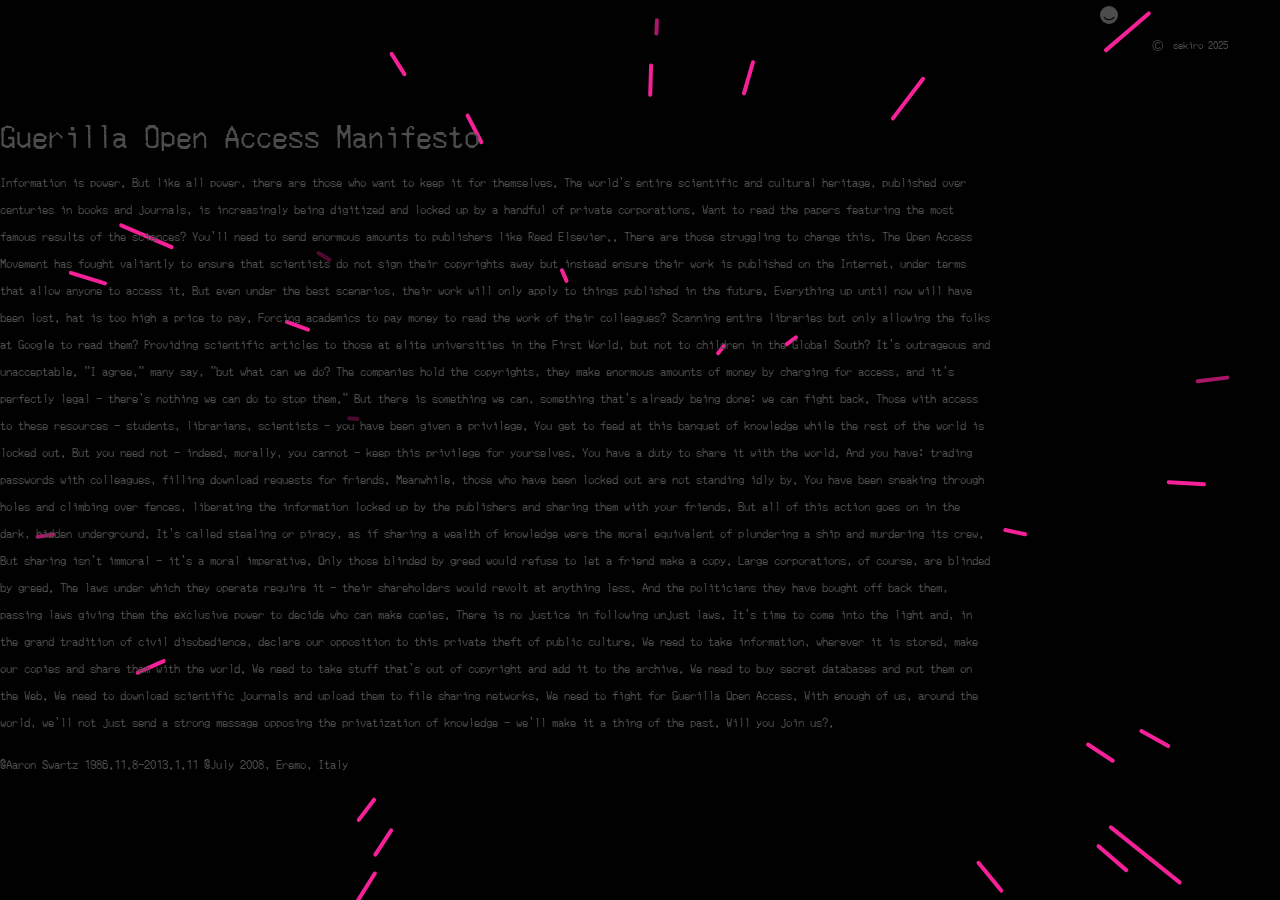
==== commit d076dc69: "Update index.html" ====
--- a/index.html
+++ b/index.html
@@ -96,9 +96,27 @@
     </div>
 
     <div class="footer">
-
+      <div class="icons">
+        <a class="icon-emo" target="_blank" href="https://apps.apple.com/app/emo/id1538108556">
+          <svg
+            width="3rem"
+            height="3rem"
+            viewBox="0 0 48 48"
+            fill="none"
+            xmlns="http://www.w3.org/2000/svg"
+          >
+            <circle class="highlight" cx="24" cy="24" r="24" fill="#4C4C4C" />
+            <path
+              d="M24.1491 37.9999C21.3653 37.9958 18.6216 37.3358 16.1405 36.0734C13.6594 34.811 11.5107 32.9817 9.86852 30.7339C9.64988 30.4337 9.55943 30.0589 9.61708 29.6921C9.67473 29.3252 9.87576 28.9963 10.1759 28.7776C10.4761 28.559 10.8509 28.4685 11.2177 28.5262C11.5846 28.5838 11.9135 28.7849 12.1322 29.085C13.516 30.9896 15.3326 32.538 17.4324 33.6025C19.5322 34.667 21.8549 35.2172 24.2091 35.2076C26.5632 35.198 28.8814 34.6291 30.9725 33.5475C33.0636 32.466 34.8676 30.903 36.2359 28.9872C36.4508 28.6852 36.7769 28.4809 37.1425 28.4193C37.508 28.3577 37.8831 28.4439 38.1851 28.6588C38.4872 28.8738 38.6914 29.1999 38.753 29.5655C38.8146 29.931 38.7284 30.3061 38.5135 30.6081C36.8773 32.8914 34.7213 34.7526 32.2235 36.0379C29.7258 37.3232 26.9581 37.9957 24.1491 37.9999Z"
+              fill="black"
+            />
+          </svg>
+        </a>
+        
+        
+      </div>
       <div class="copyright">
-        <span>©</span>sekiro©2025
+        <span>©</span>sekiro 2025
       </div>
     </div>
   </body>
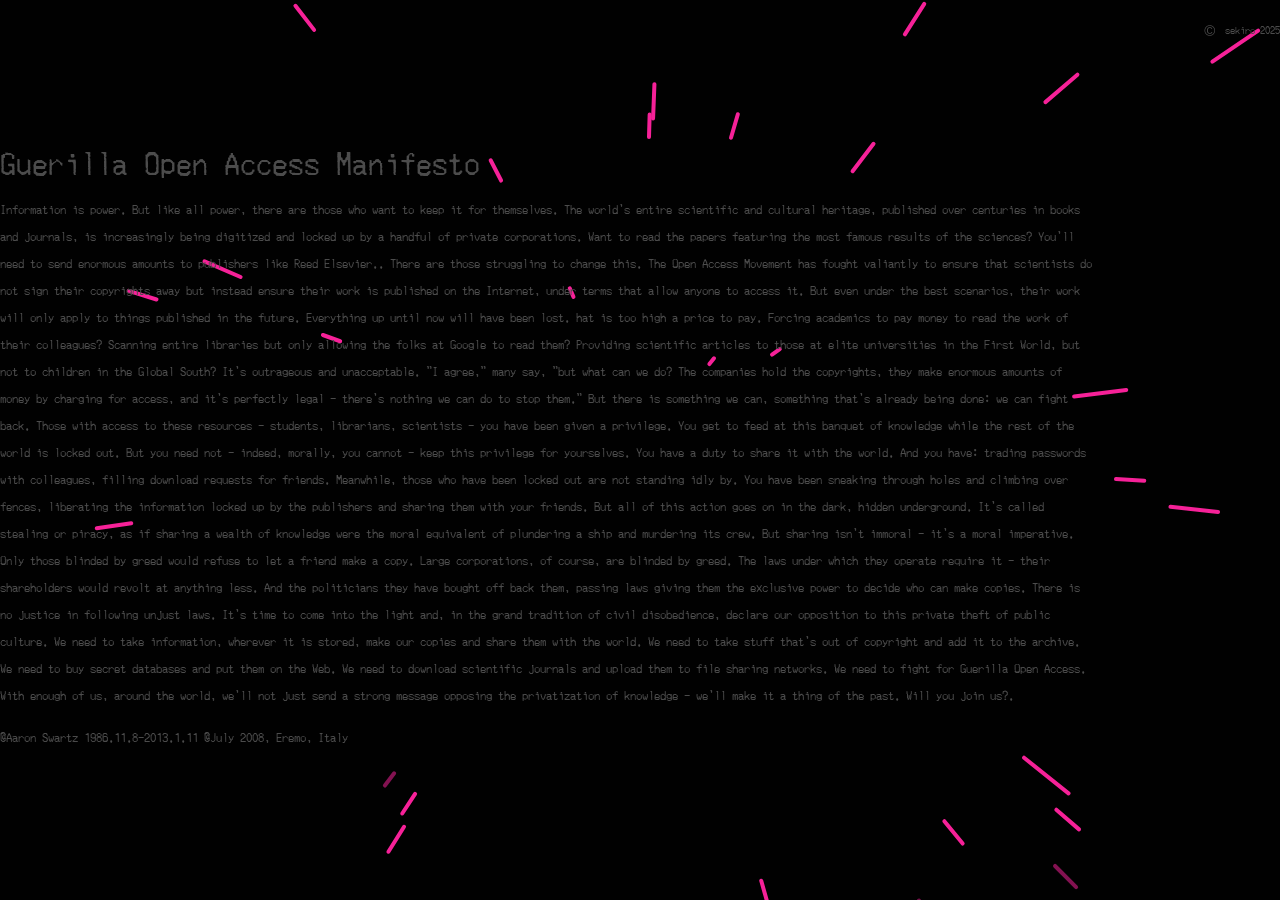
==== commit c55dfa44: "Update index.html" ====
--- a/index.html
+++ b/index.html
@@ -96,25 +96,7 @@
     </div>
 
     <div class="footer">
-      <div class="icons">
-        <a class="icon-emo" target="_blank" href="https://apps.apple.com/app/emo/id1538108556">
-          <svg
-            width="3rem"
-            height="3rem"
-            viewBox="0 0 48 48"
-            fill="none"
-            xmlns="http://www.w3.org/2000/svg"
-          >
-            <circle class="highlight" cx="24" cy="24" r="24" fill="#4C4C4C" />
-            <path
-              d="M24.1491 37.9999C21.3653 37.9958 18.6216 37.3358 16.1405 36.0734C13.6594 34.811 11.5107 32.9817 9.86852 30.7339C9.64988 30.4337 9.55943 30.0589 9.61708 29.6921C9.67473 29.3252 9.87576 28.9963 10.1759 28.7776C10.4761 28.559 10.8509 28.4685 11.2177 28.5262C11.5846 28.5838 11.9135 28.7849 12.1322 29.085C13.516 30.9896 15.3326 32.538 17.4324 33.6025C19.5322 34.667 21.8549 35.2172 24.2091 35.2076C26.5632 35.198 28.8814 34.6291 30.9725 33.5475C33.0636 32.466 34.8676 30.903 36.2359 28.9872C36.4508 28.6852 36.7769 28.4809 37.1425 28.4193C37.508 28.3577 37.8831 28.4439 38.1851 28.6588C38.4872 28.8738 38.6914 29.1999 38.753 29.5655C38.8146 29.931 38.7284 30.3061 38.5135 30.6081C36.8773 32.8914 34.7213 34.7526 32.2235 36.0379C29.7258 37.3232 26.9581 37.9957 24.1491 37.9999Z"
-              fill="black"
-            />
-          </svg>
-        </a>
-        
-        
-      </div>
+    
       <div class="copyright">
         <span>©</span>sekiro 2025
       </div>
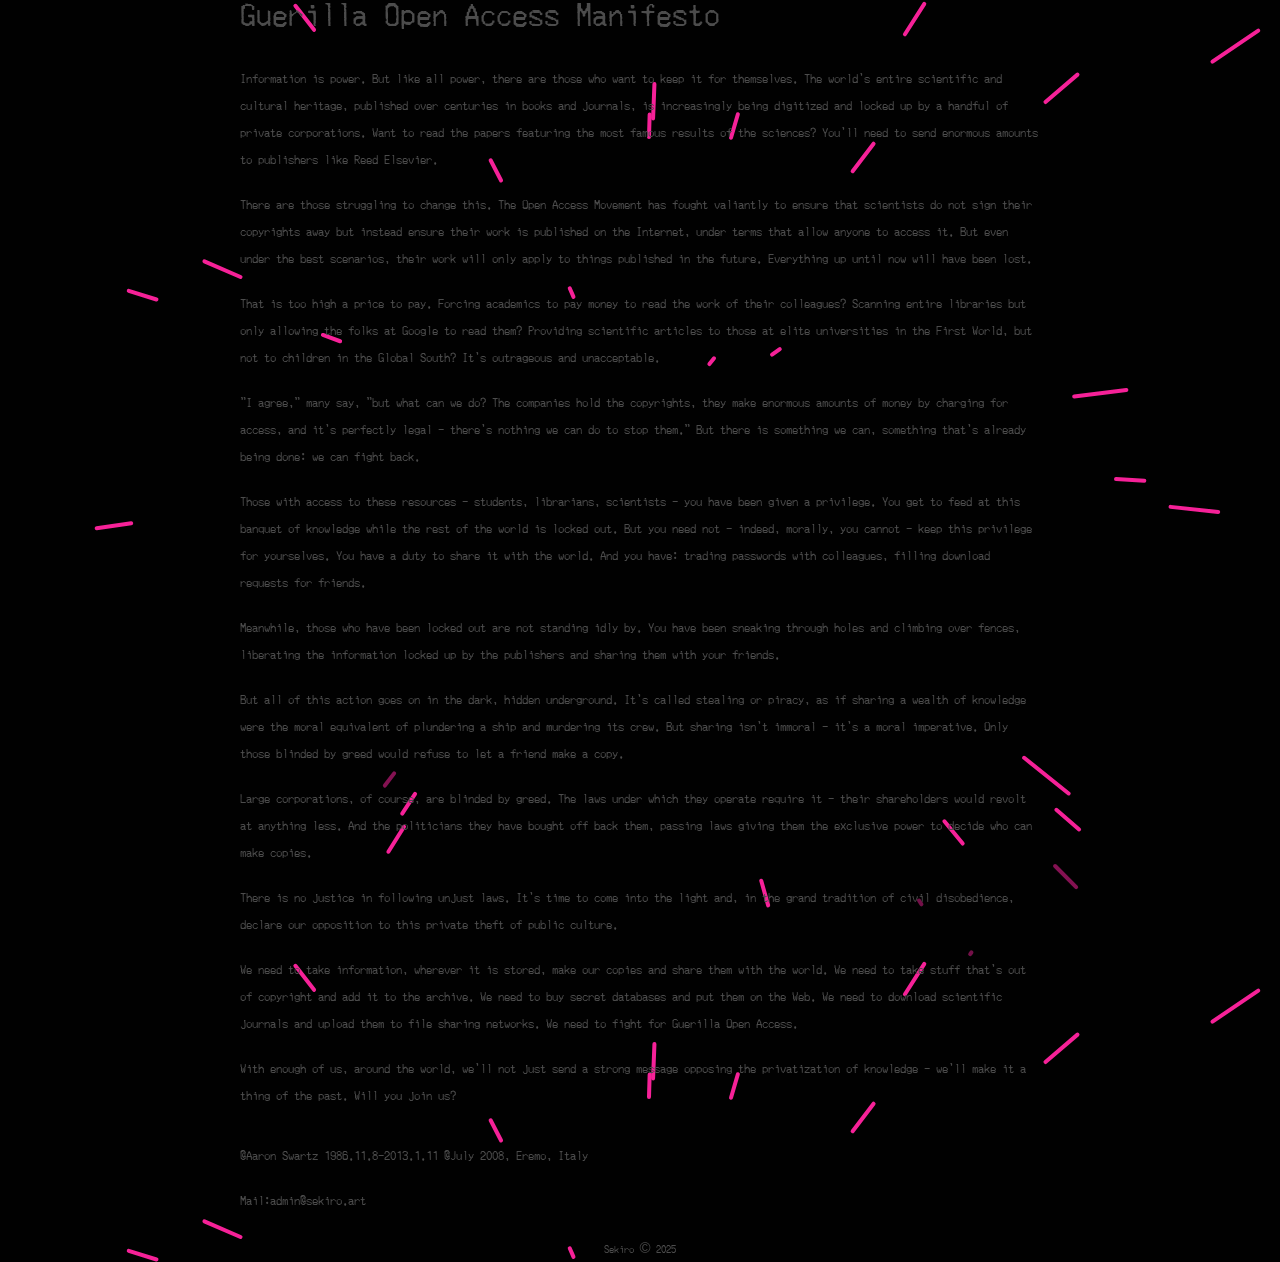
==== commit f37713c6: "1" ====
--- a/index.html
+++ b/index.html
@@ -26,79 +26,76 @@
       <div class="content home">
         <div class="title">
           Guerilla Open Access Manifesto
-          
         </div>
         <div class="description">
-          Information is power. But like all power, there are those who want to keep it for 
-          themselves. The world's entire scientific and cultural heritage, published over 
-          centuries in books and journals, is increasingly being digitized and locked up by 
-          a handful of private corporations. Want to read the papers featuring the most famous
-          results of the sciences? You'll need to send enormous amounts to publishers like 
-          Reed Elsevier..
+          <p>Information is power. But like all power, there are those who want to keep it for themselves. 
+          The world's entire scientific and cultural heritage, published over centuries in books and journals, 
+          is increasingly being digitized and locked up by a handful of private corporations. 
+          Want to read the papers featuring the most famous results of the sciences? 
+          You'll need to send enormous amounts to publishers like Reed Elsevier.</p>
 
-          There are those struggling to change this. The Open Access Movement has fought
-          valiantly to ensure that scientists do not sign their copyrights away but instead 
-          ensure their work is published on the Internet, under terms that allow anyone to 
-          access it. But even under the best scenarios, their work will only apply to things 
-          published in the future. Everything up until now will have been lost.
+          <p>There are those struggling to change this. The Open Access Movement has fought valiantly 
+          to ensure that scientists do not sign their copyrights away but instead ensure their work 
+          is published on the Internet, under terms that allow anyone to access it. 
+          But even under the best scenarios, their work will only apply to things published in the future. 
+          Everything up until now will have been lost.</p>
 
-          hat is too high a price to pay. Forcing academics to pay money to read the work of 
-          their colleagues? Scanning entire libraries but only allowing the folks at Google to 
-          read them? Providing scientific articles to those at elite universities in the First 
-          World, but not to children in the Global South? It's outrageous and unacceptable.
+          <p>That is too high a price to pay. Forcing academics to pay money to read the work of their colleagues? 
+          Scanning entire libraries but only allowing the folks at Google to read them? 
+          Providing scientific articles to those at elite universities in the First World, 
+          but not to children in the Global South? It's outrageous and unacceptable.</p>
 
-          "I agree," many say, "but what can we do? The companies hold the copyrights, they 
-          make enormous amounts of money by charging for access, and it's perfectly legal — 
-          there's nothing we can do to stop them." But there is something we can, something 
-          that's already being done: we can fight back.
+          <p>"I agree," many say, "but what can we do? The companies hold the copyrights, 
+          they make enormous amounts of money by charging for access, and it's perfectly legal — 
+          there's nothing we can do to stop them." But there is something we can, 
+          something that's already being done: we can fight back.</p>
 
-          Those with access to these resources — students, librarians, scientists — you have 
-          been given a privilege. You get to feed at this banquet of knowledge while the rest 
-          of the world is locked out. But you need not — indeed, morally, you cannot — keep 
-          this privilege for yourselves. You have a duty to share it with the world. And you 
-          have: trading passwords with colleagues, filling download requests for friends.
+          <p>Those with access to these resources — students, librarians, scientists — you have been given a privilege. 
+          You get to feed at this banquet of knowledge while the rest of the world is locked out. 
+          But you need not — indeed, morally, you cannot — keep this privilege for yourselves. 
+          You have a duty to share it with the world. And you have: trading passwords with colleagues, 
+          filling download requests for friends.</p>
 
-          Meanwhile, those who have been locked out are not standing idly by. You have been 
-          sneaking through holes and climbing over fences, liberating the information locked 
-          up by the publishers and sharing them with your friends.
+          <p>Meanwhile, those who have been locked out are not standing idly by. 
+          You have been sneaking through holes and climbing over fences, 
+          liberating the information locked up by the publishers and sharing them with your friends.</p>
 
+          <p>But all of this action goes on in the dark, hidden underground. 
+          It's called stealing or piracy, as if sharing a wealth of knowledge 
+          were the moral equivalent of plundering a ship and murdering its crew. 
+          But sharing isn't immoral — it's a moral imperative. 
+          Only those blinded by greed would refuse to let a friend make a copy.</p>
 
-          But all of this action goes on in the dark, hidden underground. It's called stealing 
-          or piracy, as if sharing a wealth of knowledge were the moral equivalent of plundering 
-          a ship and murdering its crew. But sharing isn't immoral — it's a moral imperative. 
-          Only those blinded by greed would refuse to let a friend make a copy.
+          <p>Large corporations, of course, are blinded by greed. 
+          The laws under which they operate require it — their shareholders would revolt at anything less. 
+          And the politicians they have bought off back them, 
+          passing laws giving them the exclusive power to decide who can make copies.</p>
 
-          Large corporations, of course, are blinded by greed. The laws under which they operate 
-          require it — their shareholders would revolt at anything less. And the politicians they 
-          have bought off back them, passing laws giving them the exclusive power to decide who 
-          can make copies.
+          <p>There is no justice in following unjust laws. 
+          It's time to come into the light and, in the grand tradition of civil disobedience, 
+          declare our opposition to this private theft of public culture.</p>
 
-          There is no justice in following unjust laws. It's time to come into the light and, 
-          in the grand tradition of civil disobedience, declare our opposition to this private 
-          theft of public culture.
+          <p>We need to take information, wherever it is stored, make our copies and share them with the world. 
+          We need to take stuff that's out of copyright and add it to the archive. 
+          We need to buy secret databases and put them on the Web. 
+          We need to download scientific journals and upload them to file sharing networks. 
+          We need to fight for Guerilla Open Access.</p>
 
-          We need to take information, wherever it is stored, make our copies and share them 
-          with the world. We need to take stuff that's out of copyright and add it to the 
-          archive. We need to buy secret databases and put them on the Web. We need to download 
-          scientific journals and upload them to file sharing networks. We need to fight for 
-          Guerilla Open Access.
-
-
-
-          With enough of us, around the world, we'll not just send a strong message opposing 
-          the privatization of knowledge — we'll make it a thing of the past. Will you join us?.
-
+          <p>With enough of us, around the world, we'll not just send a strong message 
+          opposing the privatization of knowledge — we'll make it a thing of the past. 
+          Will you join us?</p>
+        </div>
         <div class="description">
-      <a target="_blank" rel="noopener noreferrer">@Aaron Swartz  1986.11.8-2013.1.11</a>  
-      <a target="_blank" rel="noopener noreferrer">@July 2008, Eremo, Italy</a>
+          <a target="_blank" rel="noopener noreferrer">@Aaron Swartz  1986.11.8-2013.1.11</a>  
+          <a target="_blank" rel="noopener noreferrer">@July 2008, Eremo, Italy</a>
+          <p>Mail:admin@sekiro.art</p>
         </div>
       </div>
     </div>
 
     <div class="footer">
-    
       <div class="copyright">
-        <span>©</span>sekiro 2025
+        <p></p><span>Sekiro © 2025</span></p>
       </div>
     </div>
   </body>
--- a/index.css
+++ b/index.css
@@ -161,14 +161,19 @@
   display: flex;
   flex-direction: column;
   justify-content: center;
-  align-items: start;
+  align-items: flex-start;
+  text-align: left;
+  max-width: 800px;
+  margin: 0 auto;
+  padding: 0 20px;
 }
 
 .index .home .title {
   font-size: 7.5rem;
-  align-self: start;
+  align-self: flex-start;
   display: flex;
   gap: 10px;
+  text-align: left;
 }
 
 .index .home .title .download-app {
@@ -203,6 +208,8 @@
   margin-top: 15px;
   font-size: 3rem;
   line-height: 1.5;
+  text-align: left;
+  max-width: 100%;
 }
 
 .index .home .description.dim {
